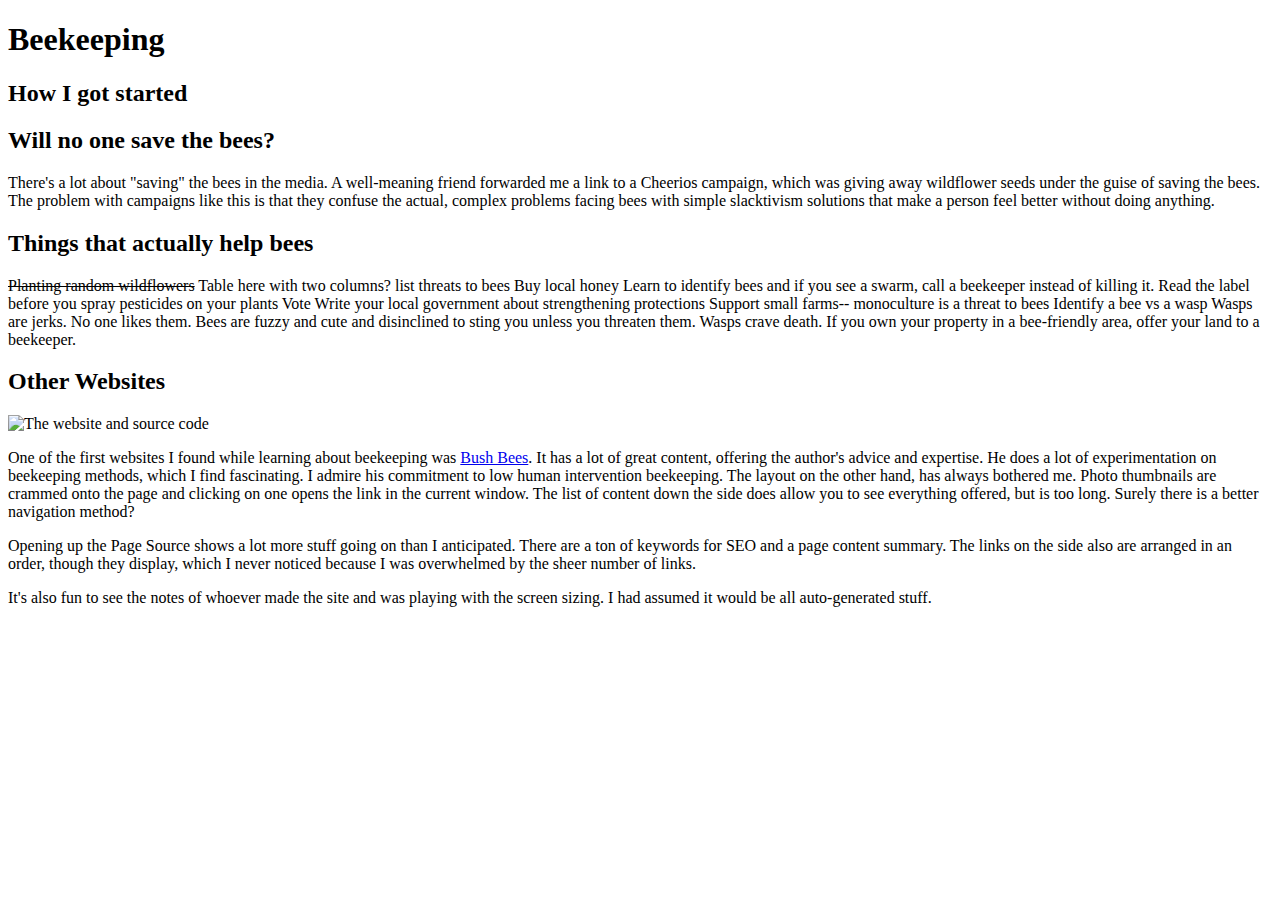
==== index.html @ 6a117e0d "Basic outline of content" ====
<!DOCTYPE html>
<html>
<head>
  <title>Save the Bees!</title>
</head>
<body>
<h1>Beekeeping</h1>
<p>
<h2>How I got started</h2>
<h2>Will no one save the bees?</h2>
<p>There's a lot about "saving" the bees in the media. A well-meaning friend forwarded me a link to a Cheerios campaign, which was giving away wildflower seeds under the guise of saving the bees. The problem with campaigns like this is that they confuse the actual, complex problems facing bees with simple slacktivism solutions that make a person feel better without doing anything.
<h2>Things that actually help bees</h2>
<del>Planting random wildflowers</del>
Table here with two columns?
list threats to bees


Buy local honey
Learn to identify bees and if you see a swarm, call a beekeeper instead of killing it.
Read the label before you spray pesticides on your plants
Vote
Write your local government about strengthening protections
Support small farms-- monoculture is a threat to bees

Identify a bee vs a wasp
Wasps are jerks. No one likes them. Bees are fuzzy and cute and disinclined to sting you unless you threaten them. Wasps crave death.
If you own your property in a bee-friendly area, offer your land to a beekeeper.


  <h2>Other Websites</h2>
    <img src="bush-bees.png" alt="The website and source code">
  <p>One of the first websites I found while learning about beekeeping was <a href="http://bushfarms.com/bees">Bush Bees</a>. It has a lot of great content, offering the author's advice and expertise. He does a lot of experimentation on beekeeping methods, which I find fascinating. I admire his commitment to low human intervention beekeeping. The layout on the other hand, has always bothered me. Photo thumbnails are crammed onto the page and clicking on one opens the link in the current window. The list of content down the side does allow you to see everything offered, but is too long. Surely there is a better navigation method?
  <p>Opening up the Page Source shows a lot more stuff going on than I anticipated. There are a ton of keywords for SEO and a page content summary. The links on the side also are arranged in an order, though they display, which I never noticed because I was overwhelmed by the sheer number of links.
  <p> It's also fun to see the notes of whoever made the site and was playing with the screen sizing. I had assumed it would be all auto-generated stuff.
</body>
</html>
<!--
Using Git Workflow and a feature branch, create an index.html file in your newly cloned repository. Add in content and HTML to briefly describe your website topic.

Add content to your site (don't forget to commit often to demonstrate Git workflow!). Your site should include:
  -the basic HTML structure elements found on every HTML page
  -some content that mixes header and paragraph tags
  -at least one image
  -at least two block-level elements that give semantic   meaning to content
  -a table or form (you can submit to httpbin if you like, or to the other page of your site)
  -a list
  -at least one additional page that is linked from index.html

Find an existing website about your topic (or similar). What makes this site good or bad? Look at the source code (View Source). Do you recognize any HTML elements? Try to guess what the things you don't recognize do. Add a link to this website and a few sentences about what makes it good or bad to your index.html page.

Validate your HTML code with an HTML validator (Links to an external site.)Links to an external site..

Update your repository on GitHub using GitHub Workflow.
Navigate to your website in a new browser tab http://<USERNAME>>.github.io to verify that your site is live.

Submit the URL for the site, so we can view your beautiful work!
-->
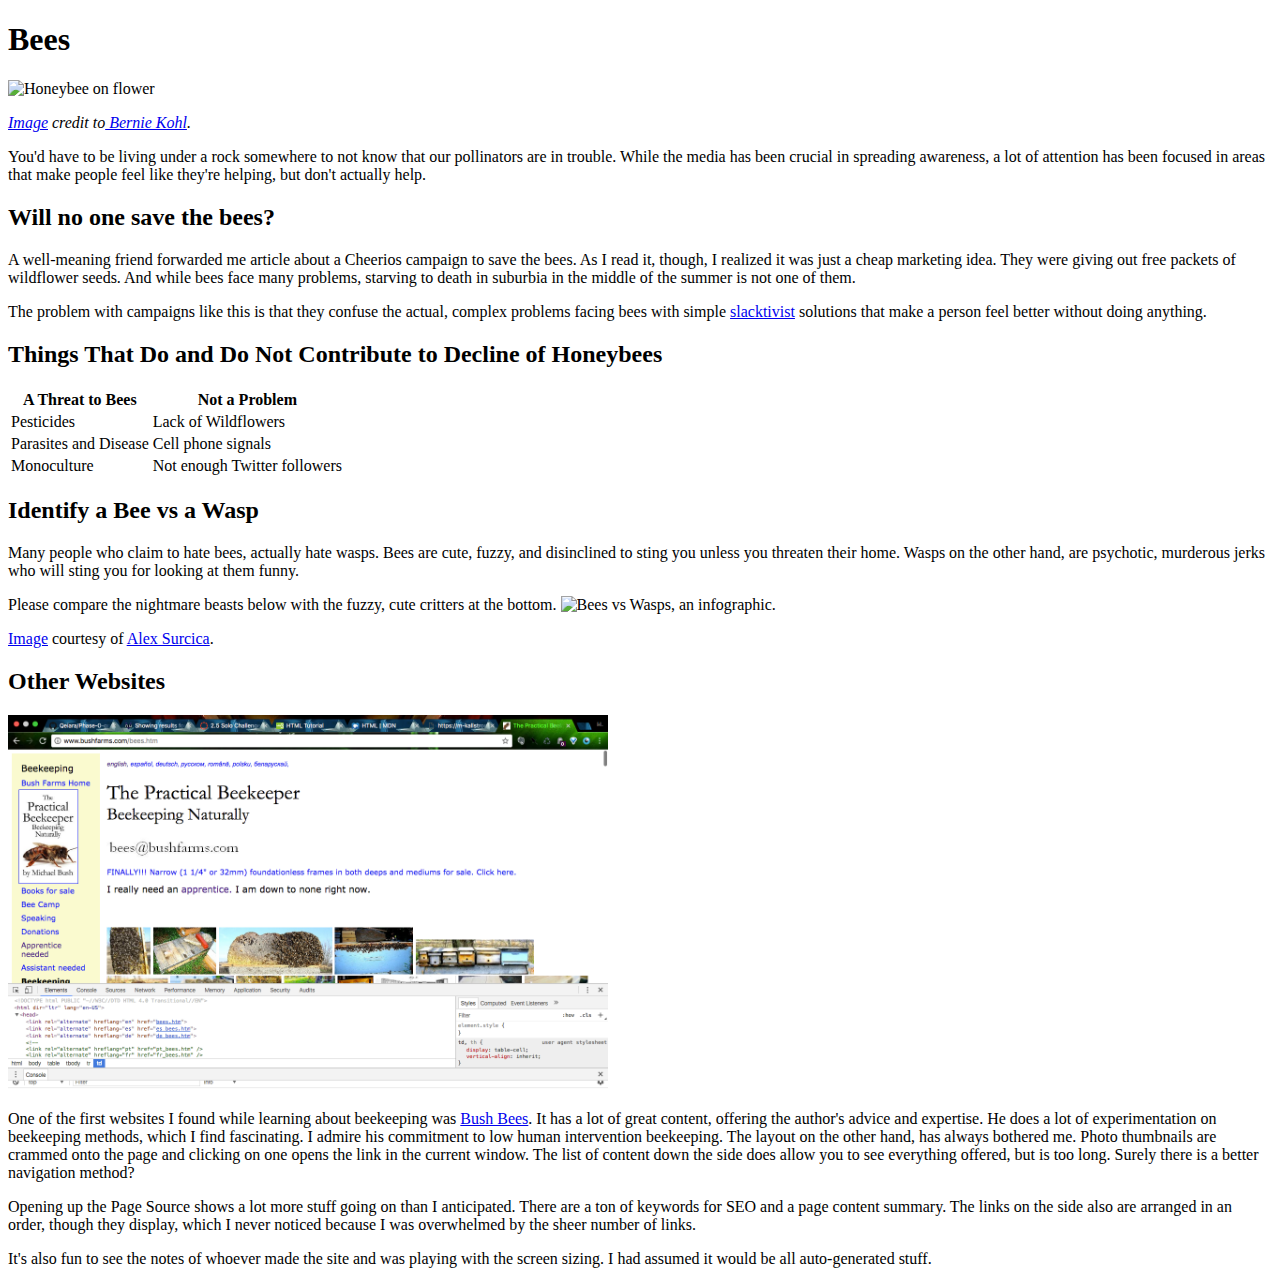
==== commit df6715e2: "Add second page to site" ====
--- a/index.html
+++ b/index.html
@@ -4,31 +4,42 @@
   <title>Save the Bees!</title>
 </head>
 <body>
-<h1>Beekeeping</h1>
-<p>
-<h2>How I got started</h2>
-<h2>Will no one save the bees?</h2>
-<p>There's a lot about "saving" the bees in the media. A well-meaning friend forwarded me a link to a Cheerios campaign, which was giving away wildflower seeds under the guise of saving the bees. The problem with campaigns like this is that they confuse the actual, complex problems facing bees with simple slacktivism solutions that make a person feel better without doing anything.
-<h2>Things that actually help bees</h2>
-<del>Planting random wildflowers</del>
-Table here with two columns?
-list threats to bees
+  <h1>Bees</h1>
+  <img src="https://upload.wikimedia.org/wikipedia/commons/thumb/f/f6/Apis_mellifera_on_prunus_cerasifera_01_25042009.jpg/800px-Apis_mellifera_on_prunus_cerasifera_01_25042009.jpg" alt="Honeybee on flower" width="400px">
+  <p><a href="https://upload.wikimedia.org/wikipedia/commons/thumb/f/f6/Apis_mellifera_on_prunus_cerasifera_01_25042009.jpg/800px-Apis_mellifera_on_prunus_cerasifera_01_25042009.jpg"><em>Image</a> credit to<a href="https://commons.wikimedia.org/wiki/User:Bernie_Kohl"> Bernie Kohl</a>.</em>
+  <p> You'd have to be living under a rock somewhere to not know that our pollinators are in trouble. While the media has been crucial in spreading awareness, a lot of attention has been focused in areas that make people feel like they're helping, but don't actually help.
+  <h2>Will no one save the bees?</h2>
+  <p>A well-meaning friend forwarded me article about a Cheerios campaign to save the bees. As I read it, though, I realized it was just a cheap marketing idea. They were giving out free packets of wildflower seeds. And while bees face many problems, starving to death in suburbia in the middle of the summer is not one of them.
+  <p>The problem with campaigns like this is that they confuse the actual, complex problems facing bees with simple <a href="http://www.urbandictionary.com/define.php?term=Slacktivist">slacktivist</a> solutions that make a person feel better without doing anything.
+  <h2>Things That Do and Do Not Contribute to Decline of Honeybees</h2>
+    <table>
+      <tr>
+        <th>A Threat to Bees</th>
+        <th>Not a Problem</th>
+      </tr>
+      <tr>
+        <td>Pesticides</td>
+        <td>Lack of Wildflowers</td>
+      </tr>
+      <tr>
+        <td>Parasites and Disease</td>
+        <td>Cell phone signals</td>
+      </tr>
+      <tr>
+        <td>Monoculture</td>
+        <td>Not enough Twitter followers</td>
+      </tr>
+    </table>
 
-
-Buy local honey
-Learn to identify bees and if you see a swarm, call a beekeeper instead of killing it.
-Read the label before you spray pesticides on your plants
-Vote
-Write your local government about strengthening protections
-Support small farms-- monoculture is a threat to bees
-
-Identify a bee vs a wasp
-Wasps are jerks. No one likes them. Bees are fuzzy and cute and disinclined to sting you unless you threaten them. Wasps crave death.
-If you own your property in a bee-friendly area, offer your land to a beekeeper.
+  <h2>Identify a Bee vs a Wasp</h2>
+  <p>Many people who claim to hate bees, actually hate wasps. Bees are cute, fuzzy, and disinclined to sting you unless you threaten their home. Wasps on the other hand, are psychotic, murderous jerks who will sting you for looking at them funny.
+  <p>Please compare the nightmare beasts below with the fuzzy, cute critters at the bottom.
+  <img src="http://i.imgur.com/jLlUHOV.jpg" alt="Bees vs Wasps, an infographic." width="600px">
+  <p><a href="http://www.wildbeeproject.com/blog/2015/8/12/meat-bees-are-not-bees">Image</a> courtesy of <a href="https://fineartamerica.com/profiles/alex-surcica/shop">Alex Surcica</a>.
 
 
   <h2>Other Websites</h2>
-    <img src="bush-bees.png" alt="The website and source code">
+    <img src="bush-bees.png" alt="The website and source code" width="600px">
   <p>One of the first websites I found while learning about beekeeping was <a href="http://bushfarms.com/bees">Bush Bees</a>. It has a lot of great content, offering the author's advice and expertise. He does a lot of experimentation on beekeeping methods, which I find fascinating. I admire his commitment to low human intervention beekeeping. The layout on the other hand, has always bothered me. Photo thumbnails are crammed onto the page and clicking on one opens the link in the current window. The list of content down the side does allow you to see everything offered, but is too long. Surely there is a better navigation method?
   <p>Opening up the Page Source shows a lot more stuff going on than I anticipated. There are a ton of keywords for SEO and a page content summary. The links on the side also are arranged in an order, though they display, which I never noticed because I was overwhelmed by the sheer number of links.
   <p> It's also fun to see the notes of whoever made the site and was playing with the screen sizing. I had assumed it would be all auto-generated stuff.
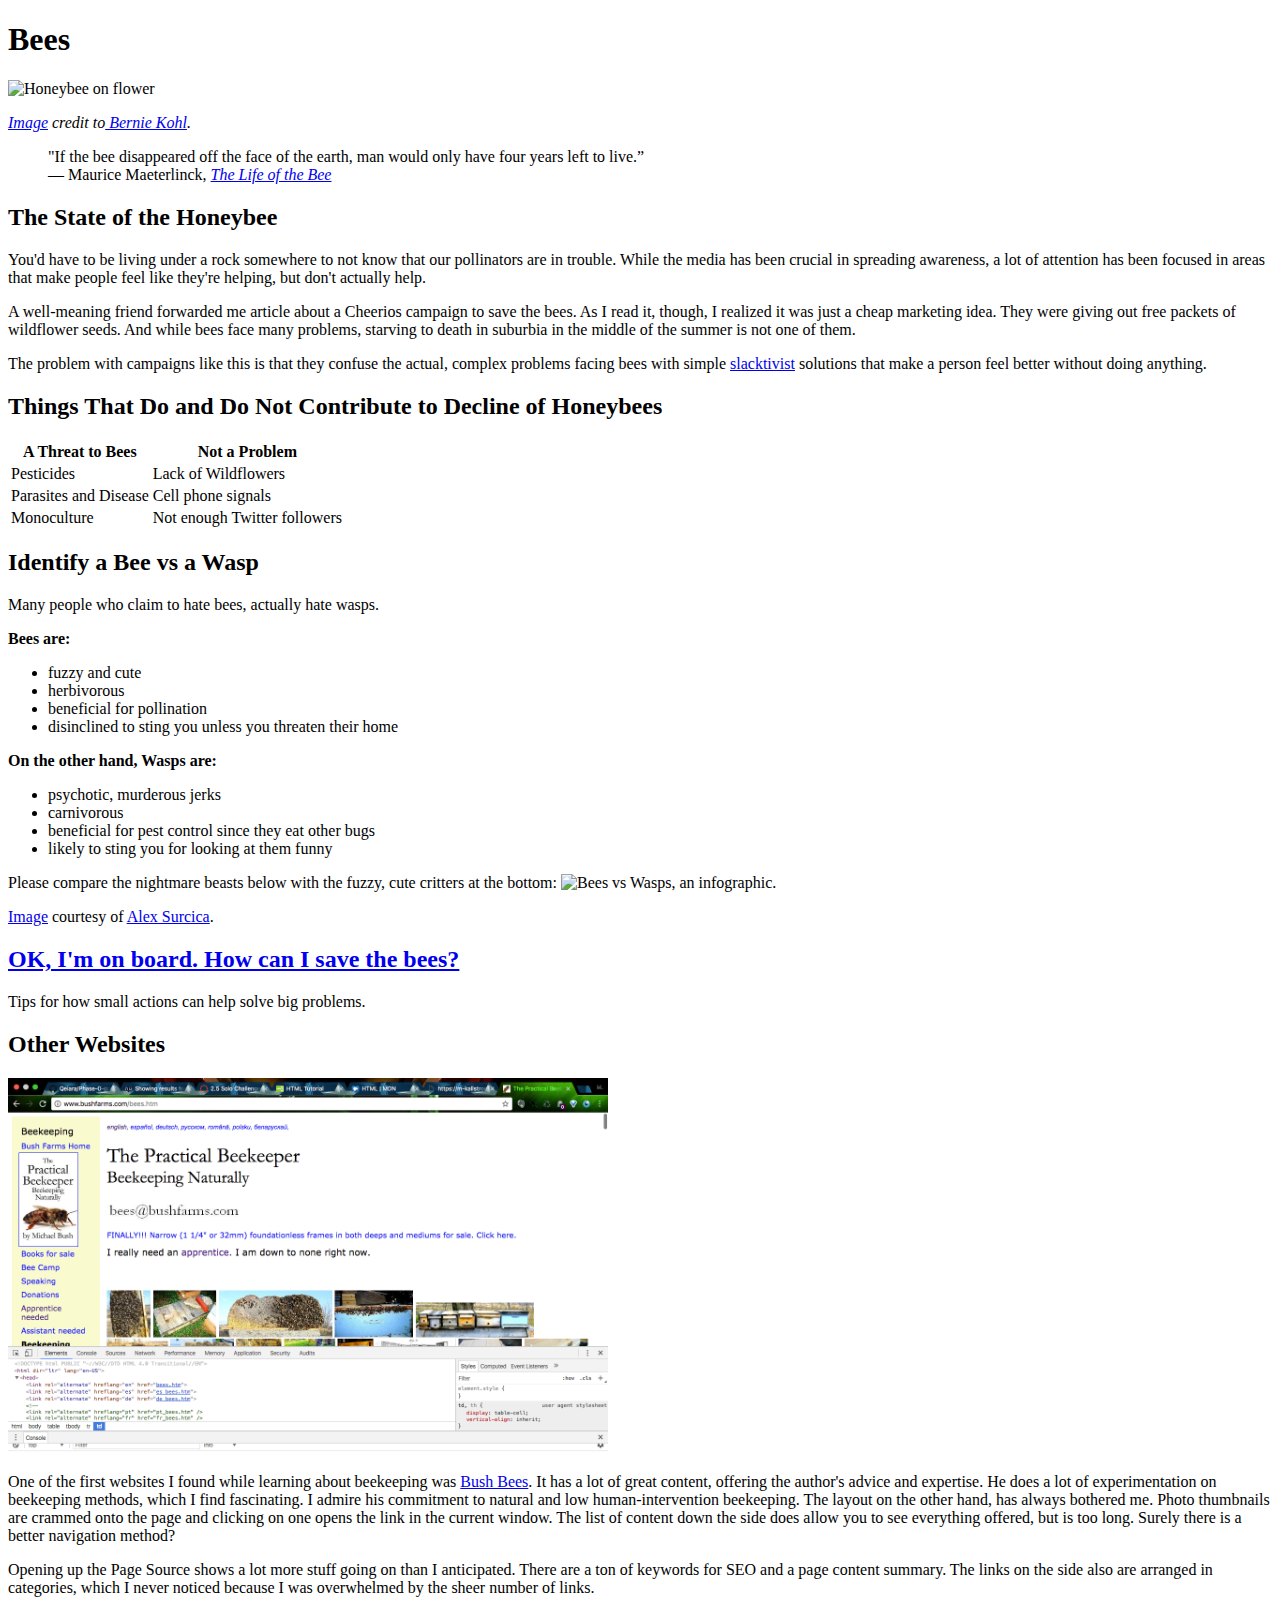
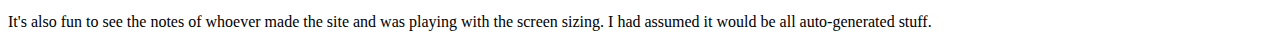
==== commit 44db318a: "Finish content, double check all objectives met" ====
--- a/index.html
+++ b/index.html
@@ -1,14 +1,16 @@
 <!DOCTYPE html>
 <html>
 <head>
-  <title>Save the Bees!</title>
+  <title>Bees!</title>
 </head>
 <body>
   <h1>Bees</h1>
   <img src="https://upload.wikimedia.org/wikipedia/commons/thumb/f/f6/Apis_mellifera_on_prunus_cerasifera_01_25042009.jpg/800px-Apis_mellifera_on_prunus_cerasifera_01_25042009.jpg" alt="Honeybee on flower" width="400px">
   <p><a href="https://upload.wikimedia.org/wikipedia/commons/thumb/f/f6/Apis_mellifera_on_prunus_cerasifera_01_25042009.jpg/800px-Apis_mellifera_on_prunus_cerasifera_01_25042009.jpg"><em>Image</a> credit to<a href="https://commons.wikimedia.org/wiki/User:Bernie_Kohl"> Bernie Kohl</a>.</em>
+  <blockquote>"If the bee disappeared off the face of the earth, man would only have four years left to live.”<br>
+  ― Maurice Maeterlinck, <a href="https://www.gutenberg.org/files/4511/4511-h/4511-h.htm"><em>The Life of the Bee</em></a></blockquote>
+  <h2>The State of the Honeybee</h2>
   <p> You'd have to be living under a rock somewhere to not know that our pollinators are in trouble. While the media has been crucial in spreading awareness, a lot of attention has been focused in areas that make people feel like they're helping, but don't actually help.
-  <h2>Will no one save the bees?</h2>
   <p>A well-meaning friend forwarded me article about a Cheerios campaign to save the bees. As I read it, though, I realized it was just a cheap marketing idea. They were giving out free packets of wildflower seeds. And while bees face many problems, starving to death in suburbia in the middle of the summer is not one of them.
   <p>The problem with campaigns like this is that they confuse the actual, complex problems facing bees with simple <a href="http://www.urbandictionary.com/define.php?term=Slacktivist">slacktivist</a> solutions that make a person feel better without doing anything.
   <h2>Things That Do and Do Not Contribute to Decline of Honeybees</h2>
@@ -32,20 +34,39 @@
     </table>
 
   <h2>Identify a Bee vs a Wasp</h2>
-  <p>Many people who claim to hate bees, actually hate wasps. Bees are cute, fuzzy, and disinclined to sting you unless you threaten their home. Wasps on the other hand, are psychotic, murderous jerks who will sting you for looking at them funny.
-  <p>Please compare the nightmare beasts below with the fuzzy, cute critters at the bottom.
+  <p>Many people who claim to hate bees, actually hate wasps.
+  <div><strong>Bees are:</strong>
+    <ul>
+      <li>fuzzy and cute</li>
+      <li>herbivorous</li>
+      <li>beneficial for pollination</li>
+      <li>disinclined to sting you unless you threaten their home</li>
+    </ul>
+  <p><strong>On the other hand, Wasps are:</strong>
+    <ul>
+      <li>psychotic, murderous jerks</li>
+      <li>carnivorous</li>
+      <li>beneficial for pest control since they eat other bugs</li>
+      <li>likely to sting you for looking at them funny</li>
+    </ul>
+   </div>
+  <p>Please compare the nightmare beasts below with the fuzzy, cute critters at the bottom:
   <img src="http://i.imgur.com/jLlUHOV.jpg" alt="Bees vs Wasps, an infographic." width="600px">
   <p><a href="http://www.wildbeeproject.com/blog/2015/8/12/meat-bees-are-not-bees">Image</a> courtesy of <a href="https://fineartamerica.com/profiles/alex-surcica/shop">Alex Surcica</a>.
+
+  <h2><a href="save-bees.html">OK, I'm on board. How can I save the bees?</a></h2>
+  <p>Tips for how small actions can help solve big problems.
 
 
   <h2>Other Websites</h2>
     <img src="bush-bees.png" alt="The website and source code" width="600px">
-  <p>One of the first websites I found while learning about beekeeping was <a href="http://bushfarms.com/bees">Bush Bees</a>. It has a lot of great content, offering the author's advice and expertise. He does a lot of experimentation on beekeeping methods, which I find fascinating. I admire his commitment to low human intervention beekeeping. The layout on the other hand, has always bothered me. Photo thumbnails are crammed onto the page and clicking on one opens the link in the current window. The list of content down the side does allow you to see everything offered, but is too long. Surely there is a better navigation method?
-  <p>Opening up the Page Source shows a lot more stuff going on than I anticipated. There are a ton of keywords for SEO and a page content summary. The links on the side also are arranged in an order, though they display, which I never noticed because I was overwhelmed by the sheer number of links.
+  <p>One of the first websites I found while learning about beekeeping was <a href="http://www.bushfarms.com/bees.htm">Bush Bees</a>. It has a lot of great content, offering the author's advice and expertise. He does a lot of experimentation on beekeeping methods, which I find fascinating. I admire his commitment to natural and low human-intervention beekeeping. The layout on the other hand, has always bothered me. Photo thumbnails are crammed onto the page and clicking on one opens the link in the current window. The list of content down the side does allow you to see everything offered, but is too long. Surely there is a better navigation method?
+  <p>Opening up the Page Source shows a lot more stuff going on than I anticipated. There are a ton of keywords for SEO and a page content summary. The links on the side also are arranged in categories, which I never noticed because I was overwhelmed by the sheer number of links.
   <p> It's also fun to see the notes of whoever made the site and was playing with the screen sizing. I had assumed it would be all auto-generated stuff.
 </body>
 </html>
 <!--
+Challenge Objectives:
 Using Git Workflow and a feature branch, create an index.html file in your newly cloned repository. Add in content and HTML to briefly describe your website topic.
 
 Add content to your site (don't forget to commit often to demonstrate Git workflow!). Your site should include:
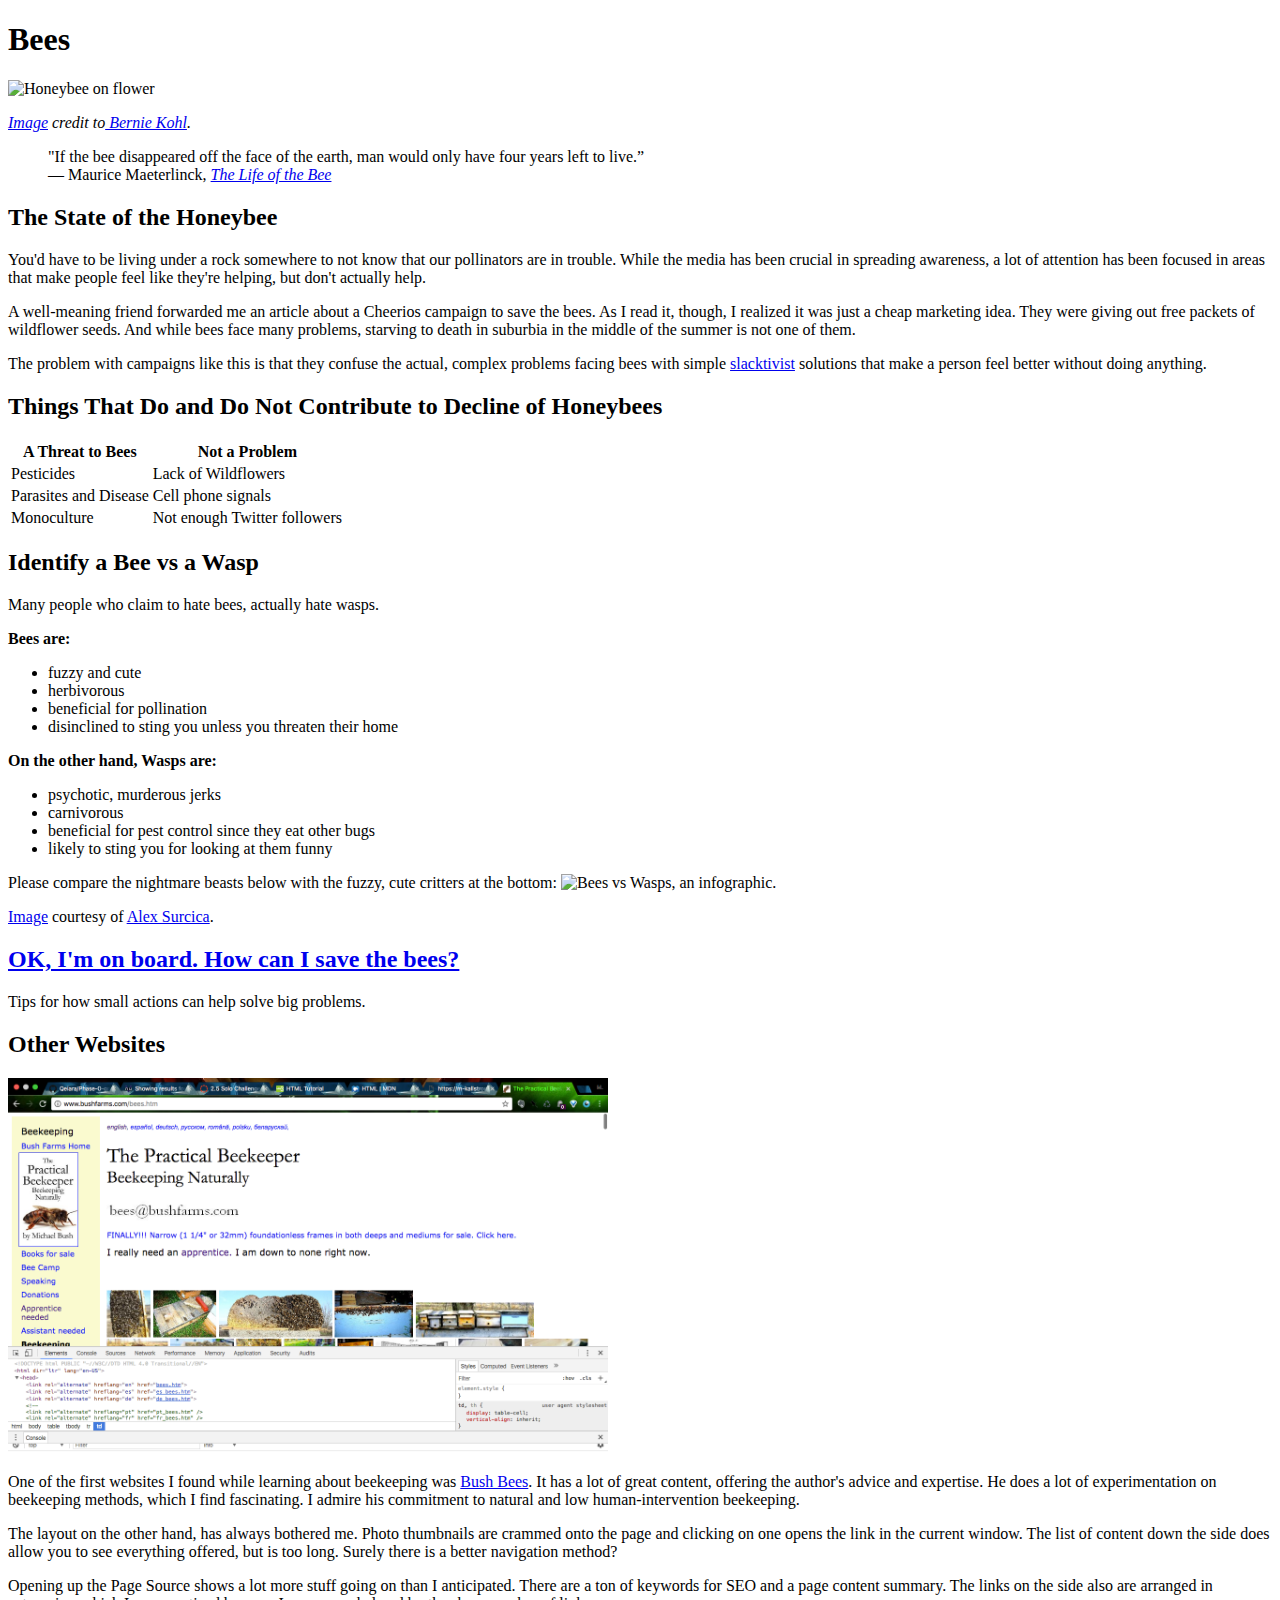
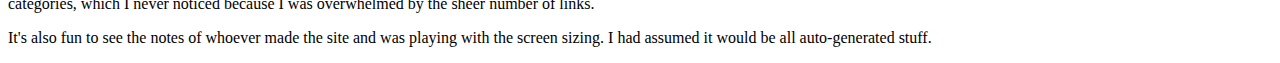
==== commit d9bf0615: "Create and link style sheet" ====
--- a/index.html
+++ b/index.html
@@ -1,17 +1,18 @@
 <!DOCTYPE html>
-<html>
+<html lang="en">
 <head>
   <title>Bees!</title>
+  <link rel="stylesheet" type="text/css" href="style.css">
 </head>
 <body>
   <h1>Bees</h1>
-  <img src="https://upload.wikimedia.org/wikipedia/commons/thumb/f/f6/Apis_mellifera_on_prunus_cerasifera_01_25042009.jpg/800px-Apis_mellifera_on_prunus_cerasifera_01_25042009.jpg" alt="Honeybee on flower" width="400px">
-  <p><a href="https://upload.wikimedia.org/wikipedia/commons/thumb/f/f6/Apis_mellifera_on_prunus_cerasifera_01_25042009.jpg/800px-Apis_mellifera_on_prunus_cerasifera_01_25042009.jpg"><em>Image</a> credit to<a href="https://commons.wikimedia.org/wiki/User:Bernie_Kohl"> Bernie Kohl</a>.</em>
+  <img src="https://upload.wikimedia.org/wikipedia/commons/thumb/f/f6/Apis_mellifera_on_prunus_cerasifera_01_25042009.jpg/800px-Apis_mellifera_on_prunus_cerasifera_01_25042009.jpg" alt="Honeybee on flower" width="400">
+  <p><em><a href="https://upload.wikimedia.org/wikipedia/commons/thumb/f/f6/Apis_mellifera_on_prunus_cerasifera_01_25042009.jpg/800px-Apis_mellifera_on_prunus_cerasifera_01_25042009.jpg">Image</a> credit to<a href="https://commons.wikimedia.org/wiki/User:Bernie_Kohl"> Bernie Kohl</a>.</em>
   <blockquote>"If the bee disappeared off the face of the earth, man would only have four years left to live.”<br>
   ― Maurice Maeterlinck, <a href="https://www.gutenberg.org/files/4511/4511-h/4511-h.htm"><em>The Life of the Bee</em></a></blockquote>
   <h2>The State of the Honeybee</h2>
   <p> You'd have to be living under a rock somewhere to not know that our pollinators are in trouble. While the media has been crucial in spreading awareness, a lot of attention has been focused in areas that make people feel like they're helping, but don't actually help.
-  <p>A well-meaning friend forwarded me article about a Cheerios campaign to save the bees. As I read it, though, I realized it was just a cheap marketing idea. They were giving out free packets of wildflower seeds. And while bees face many problems, starving to death in suburbia in the middle of the summer is not one of them.
+  <p>A well-meaning friend forwarded me an article about a Cheerios campaign to save the bees. As I read it, though, I realized it was just a cheap marketing idea. They were giving out free packets of wildflower seeds. And while bees face many problems, starving to death in suburbia in the middle of the summer is not one of them.
   <p>The problem with campaigns like this is that they confuse the actual, complex problems facing bees with simple <a href="http://www.urbandictionary.com/define.php?term=Slacktivist">slacktivist</a> solutions that make a person feel better without doing anything.
   <h2>Things That Do and Do Not Contribute to Decline of Honeybees</h2>
     <table>
@@ -51,7 +52,7 @@
     </ul>
    </div>
   <p>Please compare the nightmare beasts below with the fuzzy, cute critters at the bottom:
-  <img src="http://i.imgur.com/jLlUHOV.jpg" alt="Bees vs Wasps, an infographic." width="600px">
+  <img src="http://i.imgur.com/jLlUHOV.jpg" alt="Bees vs Wasps, an infographic." width="600">
   <p><a href="http://www.wildbeeproject.com/blog/2015/8/12/meat-bees-are-not-bees">Image</a> courtesy of <a href="https://fineartamerica.com/profiles/alex-surcica/shop">Alex Surcica</a>.
 
   <h2><a href="save-bees.html">OK, I'm on board. How can I save the bees?</a></h2>
@@ -59,8 +60,9 @@
 
 
   <h2>Other Websites</h2>
-    <img src="bush-bees.png" alt="The website and source code" width="600px">
-  <p>One of the first websites I found while learning about beekeeping was <a href="http://www.bushfarms.com/bees.htm">Bush Bees</a>. It has a lot of great content, offering the author's advice and expertise. He does a lot of experimentation on beekeeping methods, which I find fascinating. I admire his commitment to natural and low human-intervention beekeeping. The layout on the other hand, has always bothered me. Photo thumbnails are crammed onto the page and clicking on one opens the link in the current window. The list of content down the side does allow you to see everything offered, but is too long. Surely there is a better navigation method?
+    <img src="bush-bees.png" alt="The website and source code" width="600">
+  <p>One of the first websites I found while learning about beekeeping was <a href="http://www.bushfarms.com/bees.htm">Bush Bees</a>. It has a lot of great content, offering the author's advice and expertise. He does a lot of experimentation on beekeeping methods, which I find fascinating. I admire his commitment to natural and low human-intervention beekeeping.
+  <p>The layout on the other hand, has always bothered me. Photo thumbnails are crammed onto the page and clicking on one opens the link in the current window. The list of content down the side does allow you to see everything offered, but is too long. Surely there is a better navigation method?
   <p>Opening up the Page Source shows a lot more stuff going on than I anticipated. There are a ton of keywords for SEO and a page content summary. The links on the side also are arranged in categories, which I never noticed because I was overwhelmed by the sheer number of links.
   <p> It's also fun to see the notes of whoever made the site and was playing with the screen sizing. I had assumed it would be all auto-generated stuff.
 </body>
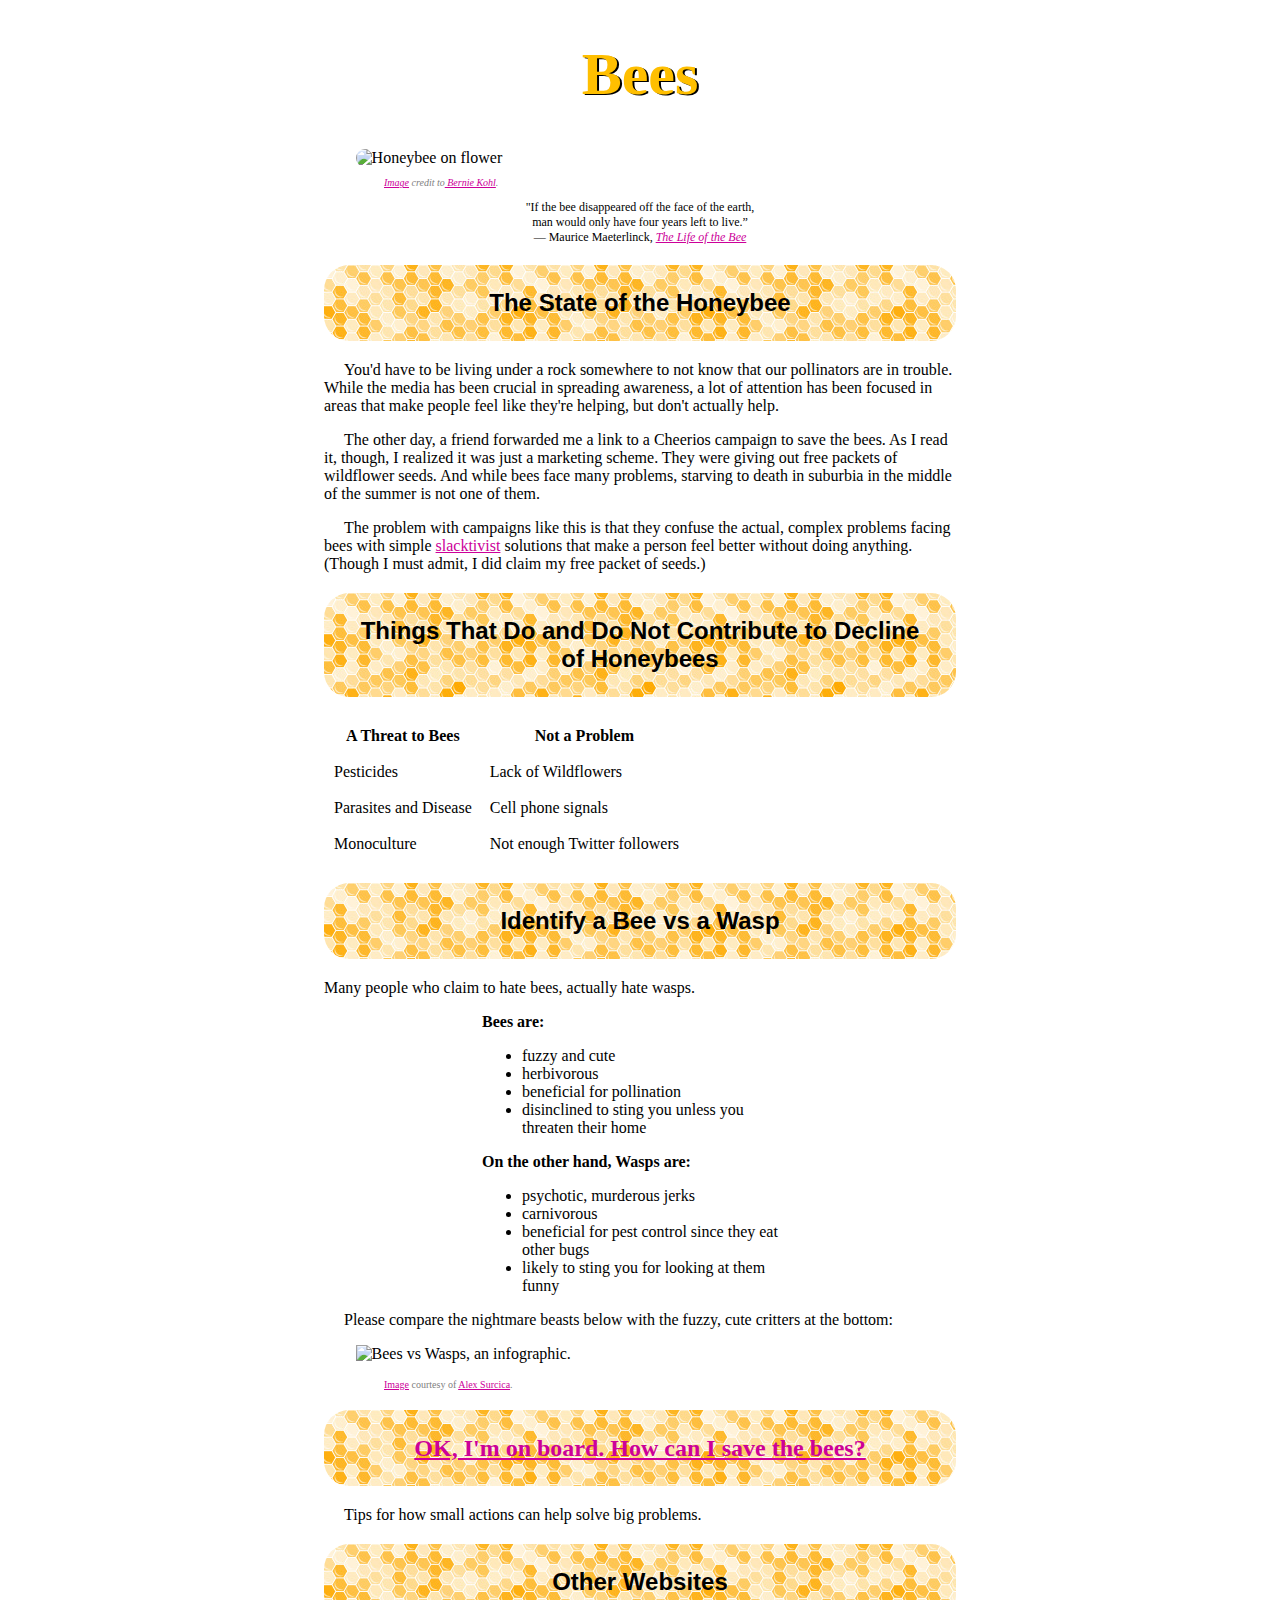
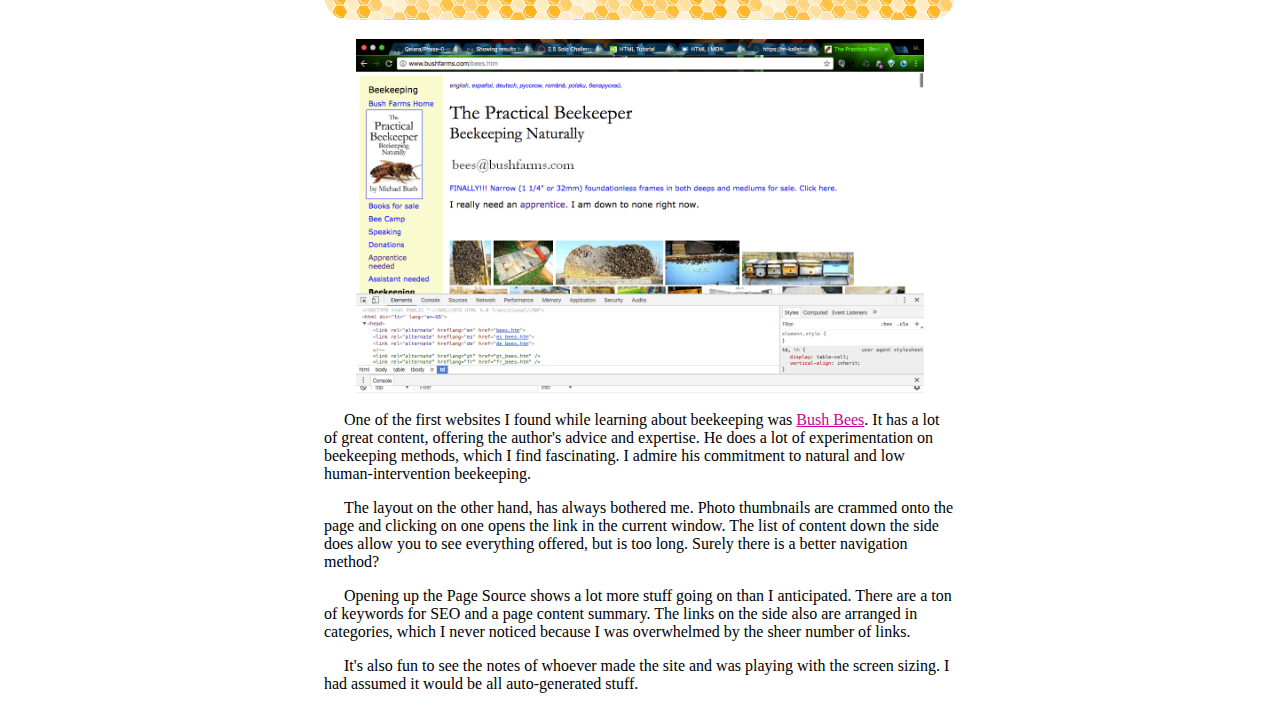
==== commit 92c6d6f5: "Include div and apply required styling" ====
--- a/index.html
+++ b/index.html
@@ -6,65 +6,78 @@
 </head>
 <body>
   <h1>Bees</h1>
-  <img src="https://upload.wikimedia.org/wikipedia/commons/thumb/f/f6/Apis_mellifera_on_prunus_cerasifera_01_25042009.jpg/800px-Apis_mellifera_on_prunus_cerasifera_01_25042009.jpg" alt="Honeybee on flower" width="400">
-  <p><em><a href="https://upload.wikimedia.org/wikipedia/commons/thumb/f/f6/Apis_mellifera_on_prunus_cerasifera_01_25042009.jpg/800px-Apis_mellifera_on_prunus_cerasifera_01_25042009.jpg">Image</a> credit to<a href="https://commons.wikimedia.org/wiki/User:Bernie_Kohl"> Bernie Kohl</a>.</em>
-  <blockquote>"If the bee disappeared off the face of the earth, man would only have four years left to live.”<br>
-  ― Maurice Maeterlinck, <a href="https://www.gutenberg.org/files/4511/4511-h/4511-h.htm"><em>The Life of the Bee</em></a></blockquote>
-  <h2>The State of the Honeybee</h2>
-  <p> You'd have to be living under a rock somewhere to not know that our pollinators are in trouble. While the media has been crucial in spreading awareness, a lot of attention has been focused in areas that make people feel like they're helping, but don't actually help.
-  <p>A well-meaning friend forwarded me an article about a Cheerios campaign to save the bees. As I read it, though, I realized it was just a cheap marketing idea. They were giving out free packets of wildflower seeds. And while bees face many problems, starving to death in suburbia in the middle of the summer is not one of them.
-  <p>The problem with campaigns like this is that they confuse the actual, complex problems facing bees with simple <a href="http://www.urbandictionary.com/define.php?term=Slacktivist">slacktivist</a> solutions that make a person feel better without doing anything.
-  <h2>Things That Do and Do Not Contribute to Decline of Honeybees</h2>
-    <table>
-      <tr>
-        <th>A Threat to Bees</th>
-        <th>Not a Problem</th>
-      </tr>
-      <tr>
-        <td>Pesticides</td>
-        <td>Lack of Wildflowers</td>
-      </tr>
-      <tr>
-        <td>Parasites and Disease</td>
-        <td>Cell phone signals</td>
-      </tr>
-      <tr>
-        <td>Monoculture</td>
-        <td>Not enough Twitter followers</td>
-      </tr>
-    </table>
-
-  <h2>Identify a Bee vs a Wasp</h2>
-  <p>Many people who claim to hate bees, actually hate wasps.
-  <div><strong>Bees are:</strong>
-    <ul>
-      <li>fuzzy and cute</li>
-      <li>herbivorous</li>
-      <li>beneficial for pollination</li>
-      <li>disinclined to sting you unless you threaten their home</li>
-    </ul>
-  <p><strong>On the other hand, Wasps are:</strong>
-    <ul>
-      <li>psychotic, murderous jerks</li>
-      <li>carnivorous</li>
-      <li>beneficial for pest control since they eat other bugs</li>
-      <li>likely to sting you for looking at them funny</li>
-    </ul>
-   </div>
-  <p>Please compare the nightmare beasts below with the fuzzy, cute critters at the bottom:
-  <img src="http://i.imgur.com/jLlUHOV.jpg" alt="Bees vs Wasps, an infographic." width="600">
-  <p><a href="http://www.wildbeeproject.com/blog/2015/8/12/meat-bees-are-not-bees">Image</a> courtesy of <a href="https://fineartamerica.com/profiles/alex-surcica/shop">Alex Surcica</a>.
-
-  <h2><a href="save-bees.html">OK, I'm on board. How can I save the bees?</a></h2>
-  <p>Tips for how small actions can help solve big problems.
-
-
-  <h2>Other Websites</h2>
-    <img src="bush-bees.png" alt="The website and source code" width="600">
-  <p>One of the first websites I found while learning about beekeeping was <a href="http://www.bushfarms.com/bees.htm">Bush Bees</a>. It has a lot of great content, offering the author's advice and expertise. He does a lot of experimentation on beekeeping methods, which I find fascinating. I admire his commitment to natural and low human-intervention beekeeping.
-  <p>The layout on the other hand, has always bothered me. Photo thumbnails are crammed onto the page and clicking on one opens the link in the current window. The list of content down the side does allow you to see everything offered, but is too long. Surely there is a better navigation method?
-  <p>Opening up the Page Source shows a lot more stuff going on than I anticipated. There are a ton of keywords for SEO and a page content summary. The links on the side also are arranged in categories, which I never noticed because I was overwhelmed by the sheer number of links.
-  <p> It's also fun to see the notes of whoever made the site and was playing with the screen sizing. I had assumed it would be all auto-generated stuff.
+  <div>
+    <img id="bee-flower" src="https://upload.wikimedia.org/wikipedia/commons/thumb/f/f6/Apis_mellifera_on_prunus_cerasifera_01_25042009.jpg/800px-Apis_mellifera_on_prunus_cerasifera_01_25042009.jpg" alt="Honeybee on flower">
+    <p class="credit"><em><a href="https://upload.wikimedia.org/wikipedia/commons/thumb/f/f6/Apis_mellifera_on_prunus_cerasifera_01_25042009.jpg/800px-Apis_mellifera_on_prunus_cerasifera_01_25042009.jpg">Image</a> credit to<a href="https://commons.wikimedia.org/wiki/User:Bernie_Kohl"> Bernie Kohl</a>.</em></p>
+    <blockquote>"If the bee disappeared off the face of the earth,<br> man would only have four years left to live.”<br>
+    ― Maurice Maeterlinck, <a href="https://www.gutenberg.org/files/4511/4511-h/4511-h.htm"><em>The Life of the Bee</em></a></blockquote>
+  </div>
+  <div>
+    <h2>The State of the Honeybee</h2>
+    <p class="indent"> You'd have to be living under a rock somewhere to not know that our pollinators are in trouble. While the media has been crucial in spreading awareness, a lot of attention has been focused in areas that make people feel like they're helping, but don't actually help.
+    <p class="indent">The other day, a friend forwarded me a link to a Cheerios campaign to save the bees. As I read it, though, I realized it was just a marketing scheme. They were giving out free packets of wildflower seeds. And while bees face many problems, starving to death in suburbia in the middle of the summer is not one of them.
+    <p class="indent">The problem with campaigns like this is that they confuse the actual, complex problems facing bees with simple <a href="http://www.urbandictionary.com/define.php?term=Slacktivist">slacktivist</a> solutions that make a person feel better without doing anything. (Though I must admit, I did claim my free packet of seeds.)
+  </div>
+  <div>
+    <h2>Things That Do and Do Not Contribute to Decline of Honeybees</h2>
+      <table>
+        <tr>
+          <th>A Threat to Bees</th>
+          <th>Not a Problem</th>
+        </tr>
+        <tr>
+          <td>Pesticides</td>
+          <td>Lack of Wildflowers</td>
+        </tr>
+        <tr>
+          <td>Parasites and Disease</td>
+          <td>Cell phone signals</td>
+        </tr>
+        <tr>
+          <td>Monoculture</td>
+          <td>Not enough Twitter followers</td>
+        </tr>
+      </table>
+  </div>
+  <div>
+    <h2>Identify a Bee vs a Wasp</h2>
+    <p>Many people who claim to hate bees, actually hate wasps.
+    <div>
+      <strong>Bees are:</strong>
+      <ul>
+        <li>fuzzy and cute</li>
+        <li>herbivorous</li>
+        <li>beneficial for pollination</li>
+        <li>disinclined to sting you unless you threaten their home</li>
+      </ul>
+      <p>
+      <strong>On the other hand, Wasps are:</strong>
+      <ul>
+        <li>psychotic, murderous jerks</li>
+        <li>carnivorous</li>
+        <li>beneficial for pest control since they eat other bugs</li>
+        <li>likely to sting you for looking at them funny</li>
+      </ul>
+    </div>
+  </div>
+  <div>
+    <p class="indent">Please compare the nightmare beasts below with the fuzzy, cute critters at the bottom:
+    <p>
+    <img id="bees-vs-wasps" src="http://i.imgur.com/jLlUHOV.jpg" alt="Bees vs Wasps, an infographic." width="600">
+    <p class="credit"><a href="http://www.wildbeeproject.com/blog/2015/8/12/meat-bees-are-not-bees">Image</a> courtesy of <a href="https://fineartamerica.com/profiles/alex-surcica/shop">Alex Surcica</a>.</p>
+  </div>
+  <div>
+    <h2><a href="save-bees.html">OK, I'm on board. How can I save the bees?</a></h2>
+    <p class="indent">Tips for how small actions can help solve big problems.
+  </div>
+  <div>
+    <h2>Other Websites</h2>
+    <img id="bush-bees" src="bush-bees.png" alt="The website and source code">
+    <p class="indent">One of the first websites I found while learning about beekeeping was <a href="http://www.bushfarms.com/bees.htm">Bush Bees</a>. It has a lot of great content, offering the author's advice and expertise. He does a lot of experimentation on beekeeping methods, which I find fascinating. I admire his commitment to natural and low human-intervention beekeeping.
+    <p class="indent">The layout on the other hand, has always bothered me. Photo thumbnails are crammed onto the page and clicking on one opens the link in the current window. The list of content down the side does allow you to see everything offered, but is too long. Surely there is a better navigation method?
+    <p class="indent">Opening up the Page Source shows a lot more stuff going on than I anticipated. There are a ton of keywords for SEO and a page content summary. The links on the side also are arranged in categories, which I never noticed because I was overwhelmed by the sheer number of links.
+    <p class="indent"> It's also fun to see the notes of whoever made the site and was playing with the screen sizing. I had assumed it would be all auto-generated stuff.
+  </div>
 </body>
 </html>
 <!--
--- a/style.css
+++ b/style.css
@@ -0,0 +1,116 @@
+* {
+  font-family: garamond;
+}
+
+
+/* Fuck around with this after completing requirements.
+
+http://cliparting.com/wp-content/uploads/2016/05/Bumble-bee-clip-art.jpg
+Put text into boxes that don't extent past the headers. Same max width.
+Center everthing? Have top image stay when scrolling?
+Bees for bullet points?
+responsive sizing--build for small, then expand
+Color palette for links, text, background, visited links,
+*/
+
+div {
+  margin: auto;
+  width: 50%;
+}
+
+h1 {
+  text-align: center;
+  font-size: 60px;
+  font-family: "lucida handwriting", cursive;
+  text-shadow: 2px 1px black;
+  color: #ffbf00;
+}
+
+div.h2 {
+  margin: auto;
+  width: 60%;
+}
+/* h2 does not seem to be wider than text. */
+
+h2 {
+  border: black 1px;
+  background: url(honeycomb.jpg);
+  padding: 1em;
+  border-radius: 25px;
+  font-family: helvetica;
+  text-align: center;
+}
+
+blockquote {
+  font-size: 12px;
+  text-align: center;
+}
+
+table {
+  border: 2px gray;
+}
+
+th, td {
+  padding: 0.5em;
+}
+/* Border not showing up, also how to center within the element?*/
+
+a:link {
+    color: #cc0099;
+}
+
+a:visited {
+    color: #0099cc;
+}
+
+a:hover {
+    color: #ffbf00;
+}
+
+a:active {
+    color: #33cc33;
+}
+
+.credit {
+  font-size: 10px;
+  color: gray;
+  padding-left: 6em;
+}
+
+.indent {
+  text-indent: 20px;
+}
+
+#bee-flower {
+  border-radius: 25px;
+  width: 90%;
+  display: block;
+  margin: auto;
+
+}
+
+#bush-bees {
+  width: 90%;
+  display: block;
+  margin: auto;
+}
+
+#bees-vs-wasps {
+  width: 90%;
+  display: block;
+  margin: auto;
+}
+
+/* Padding and border added to at least one element
+Margin added to at least one element
+
+At least one centered element (a footer message can be nice for this)
+
+A background image on at least one element
+A different font on at least one element
+A few elements styled using a class
+
+A different color for visited links
+
+An element styled with an ID
+*/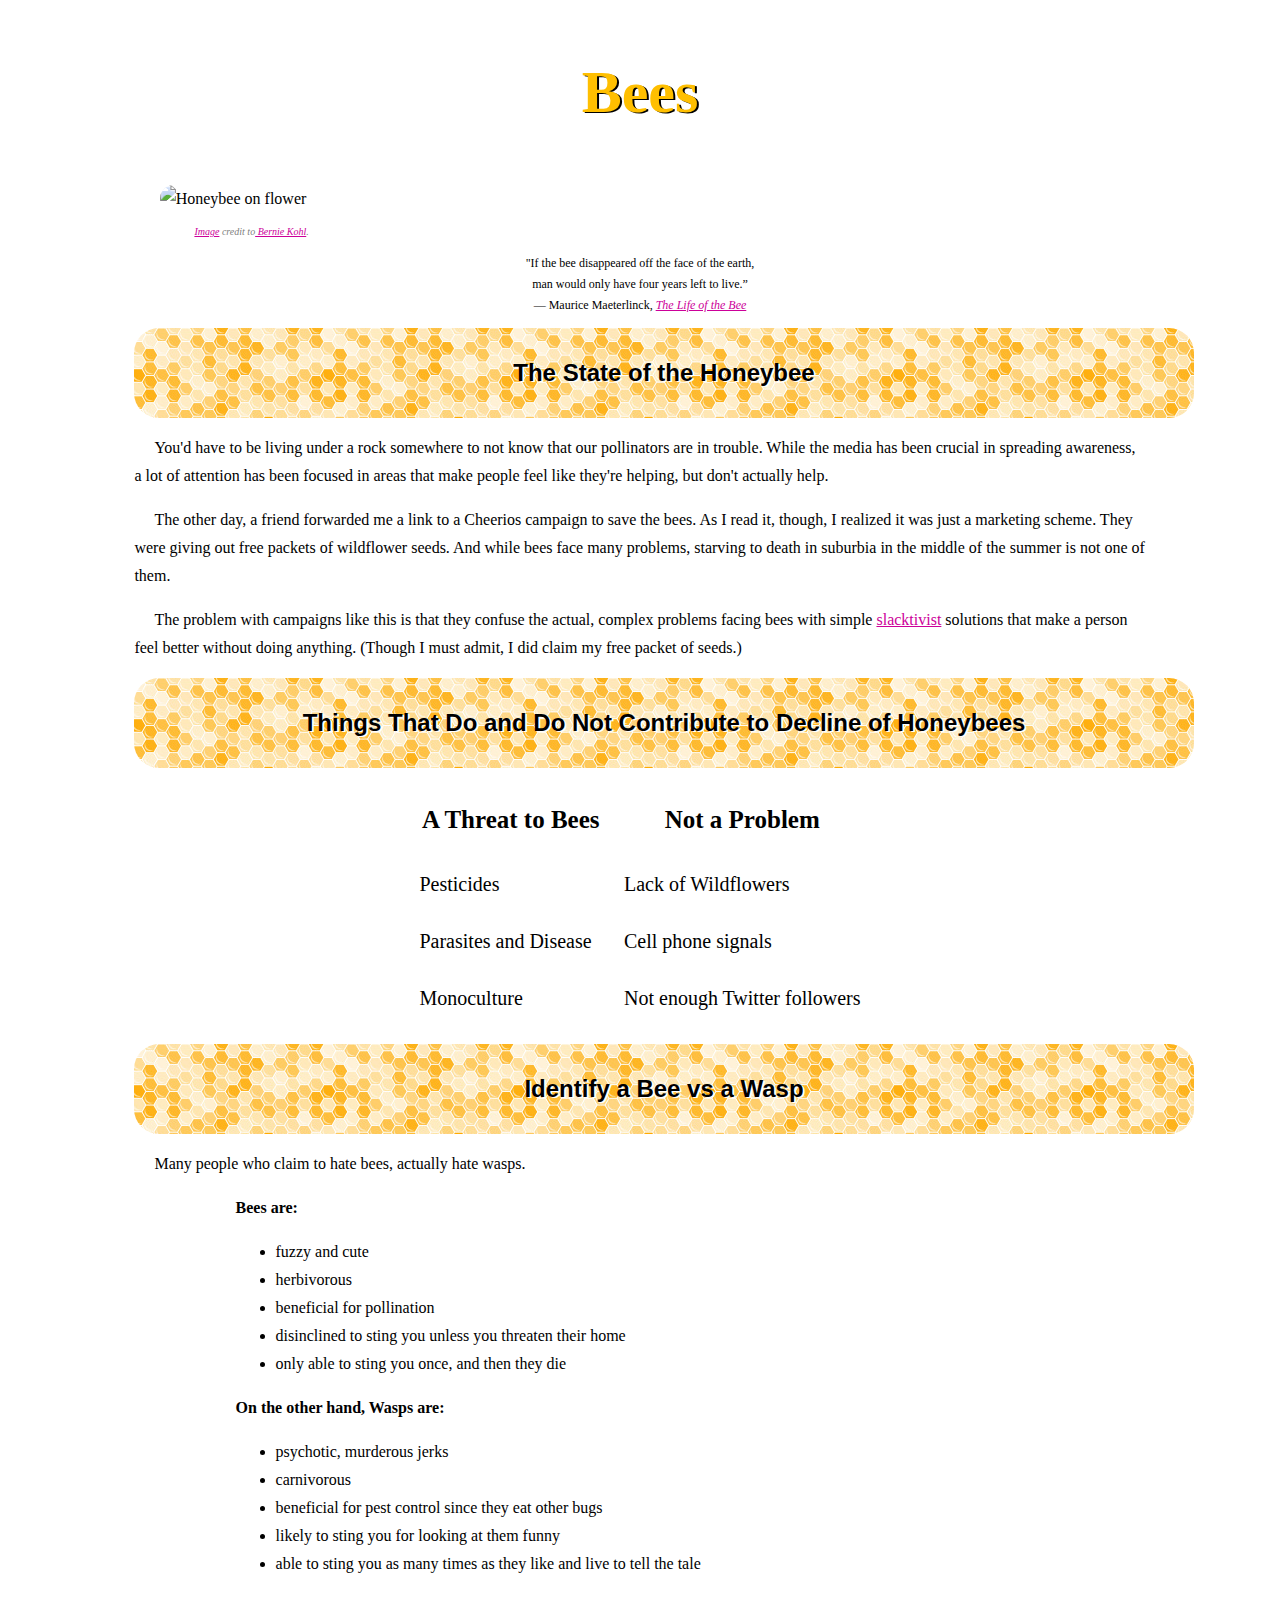
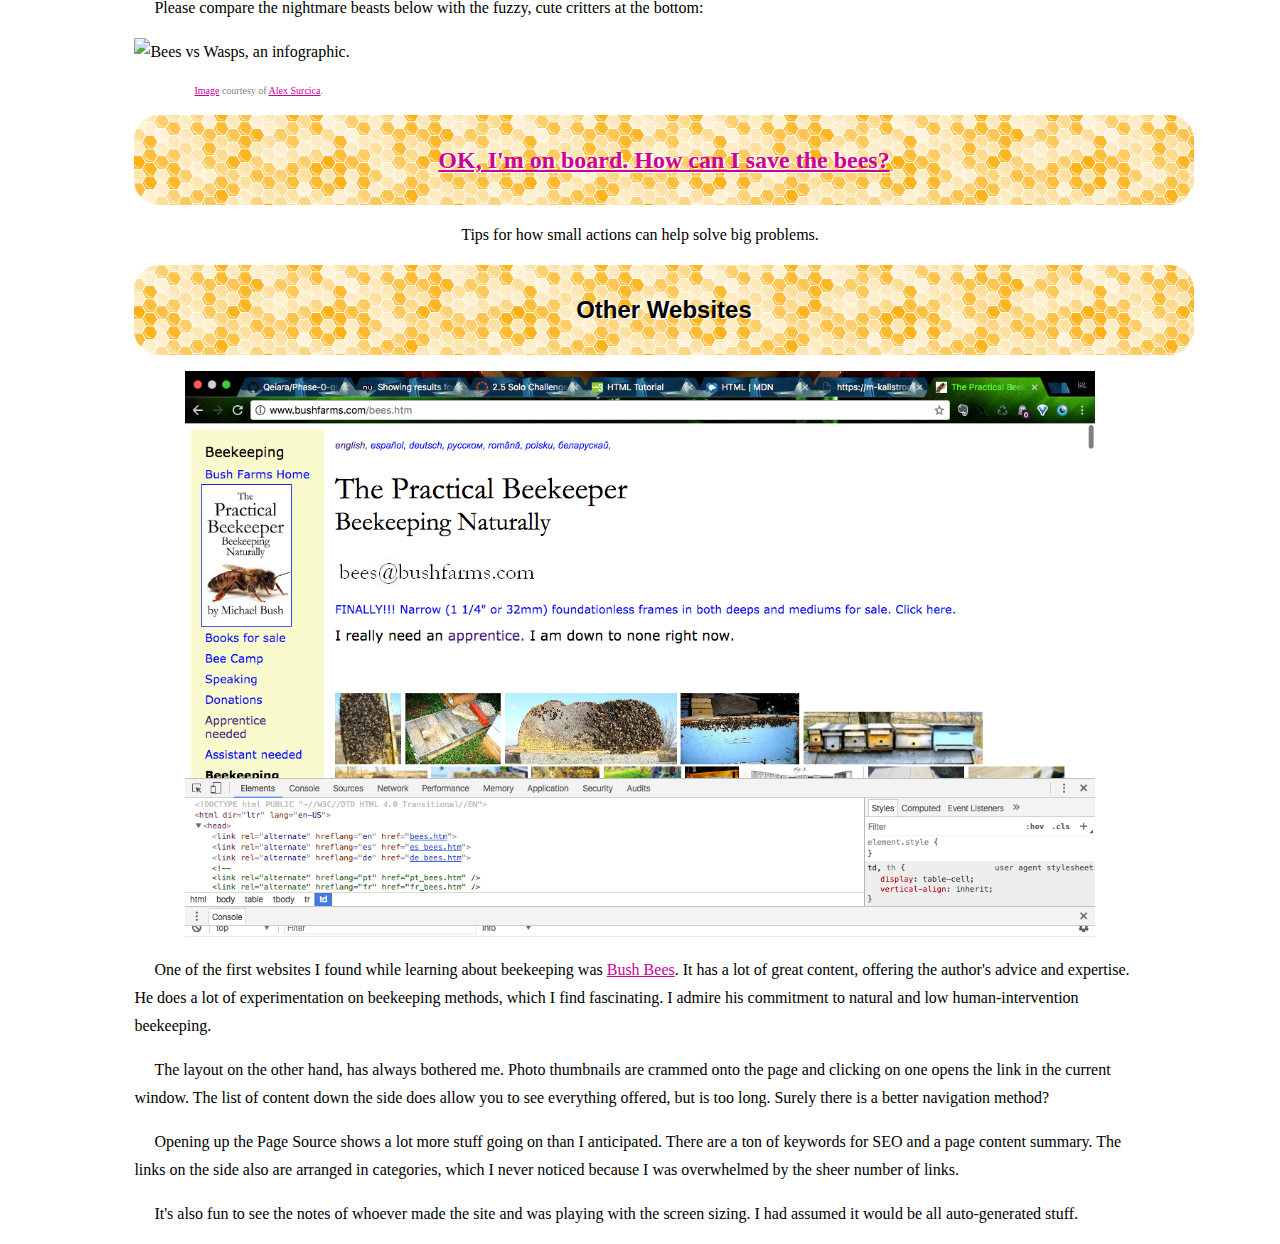
==== commit 4327dc9c: "Add media query div width and image header to second page" ====
--- a/index.html
+++ b/index.html
@@ -41,7 +41,7 @@
   </div>
   <div>
     <h2>Identify a Bee vs a Wasp</h2>
-    <p>Many people who claim to hate bees, actually hate wasps.
+    <p class="indent">Many people who claim to hate bees, actually hate wasps.
     <div>
       <strong>Bees are:</strong>
       <ul>
@@ -49,6 +49,7 @@
         <li>herbivorous</li>
         <li>beneficial for pollination</li>
         <li>disinclined to sting you unless you threaten their home</li>
+        <li>only able to sting you once, and then they die</li>
       </ul>
       <p>
       <strong>On the other hand, Wasps are:</strong>
@@ -57,6 +58,7 @@
         <li>carnivorous</li>
         <li>beneficial for pest control since they eat other bugs</li>
         <li>likely to sting you for looking at them funny</li>
+        <li>able to sting you as many times as they like and live to tell the tale</li>
       </ul>
     </div>
   </div>
@@ -65,10 +67,11 @@
     <p>
     <img id="bees-vs-wasps" src="http://i.imgur.com/jLlUHOV.jpg" alt="Bees vs Wasps, an infographic." width="600">
     <p class="credit"><a href="http://www.wildbeeproject.com/blog/2015/8/12/meat-bees-are-not-bees">Image</a> courtesy of <a href="https://fineartamerica.com/profiles/alex-surcica/shop">Alex Surcica</a>.</p>
+    <p>
   </div>
   <div>
     <h2><a href="save-bees.html">OK, I'm on board. How can I save the bees?</a></h2>
-    <p class="indent">Tips for how small actions can help solve big problems.
+    <p id="tips">Tips for how small actions can help solve big problems.
   </div>
   <div>
     <h2>Other Websites</h2>
--- a/style.css
+++ b/style.css
@@ -1,21 +1,11 @@
 * {
   font-family: garamond;
+  line-height: 1.75;
 }
-
-
-/* Fuck around with this after completing requirements.
-
-http://cliparting.com/wp-content/uploads/2016/05/Bumble-bee-clip-art.jpg
-Put text into boxes that don't extent past the headers. Same max width.
-Center everthing? Have top image stay when scrolling?
-Bees for bullet points?
-responsive sizing--build for small, then expand
-Color palette for links, text, background, visited links,
-*/
 
 div {
   margin: auto;
-  width: 50%;
+  width: 70%;
 }
 
 h1 {
@@ -26,12 +16,6 @@
   color: #ffbf00;
 }
 
-div.h2 {
-  margin: auto;
-  width: 60%;
-}
-/* h2 does not seem to be wider than text. */
-
 h2 {
   border: black 1px;
   background: url(honeycomb.jpg);
@@ -39,6 +23,9 @@
   border-radius: 25px;
   font-family: helvetica;
   text-align: center;
+  text-shadow: 2px 1px white;
+  margin: auto;
+  width: 100%;
 }
 
 blockquote {
@@ -48,12 +35,20 @@
 
 table {
   border: 2px gray;
+  margin: auto;
+  padding: 1em;
 }
 
-th, td {
+td {
   padding: 0.5em;
+  font-size: 20px;
 }
-/* Border not showing up, also how to center within the element?*/
+
+th {
+  padding: 0.5em;
+  font-size: 25px;
+}
+
 
 a:link {
     color: #cc0099;
@@ -81,36 +76,58 @@
   text-indent: 20px;
 }
 
+#tips {
+  text-align: center;
+}
+
 #bee-flower {
   border-radius: 25px;
-  width: 90%;
+  width: 95%;
   display: block;
   margin: auto;
-
 }
 
 #bush-bees {
   width: 90%;
   display: block;
   margin: auto;
+  padding-top: 1em;
 }
 
 #bees-vs-wasps {
-  width: 90%;
+  width: 100%;
   display: block;
   margin: auto;
 }
 
+#save-bees {
+ border-radius: 30px;
+ display: block;
+ width: 70%;
+ margin: auto;
+ padding-top: 1em;
+}
+
+#bee-vengeance {
+  display: block;
+  margin: auto;
+  padding-top: 1em;
+  border-radius: 40px;
+
+}
+
+@media screen and (min-width: 1000px) {
+  div {
+    width: 80%;
+  }
+}
+
 /* Padding and border added to at least one element
 Margin added to at least one element
-
 At least one centered element (a footer message can be nice for this)
-
 A background image on at least one element
 A different font on at least one element
 A few elements styled using a class
-
 A different color for visited links
-
 An element styled with an ID
 */